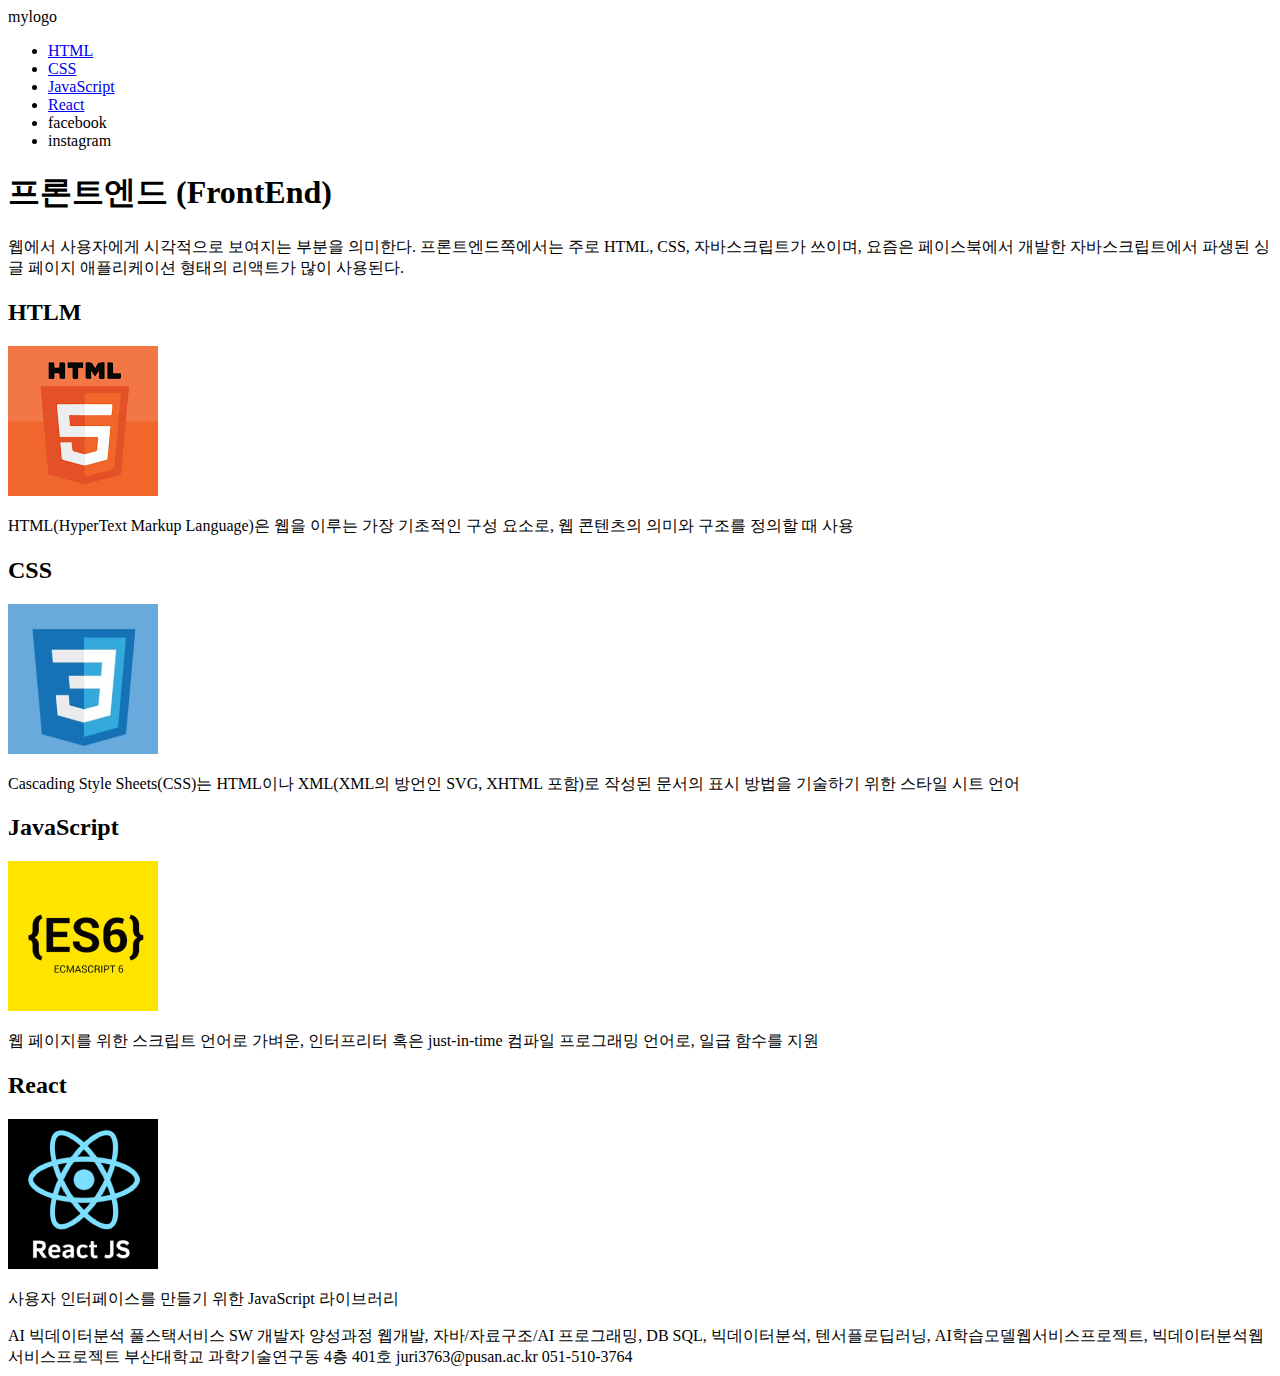
==== 02/02.html @ 07120f82 "02" ====
<!DOCTYPE html>
<html lang="ko">

<head>
    <meta charset="UTF-8">
    <meta name="viewport" content="width=device-width, initial-scale=1.0">
    <title>HTML 기초</title>
</head>

<body>
    <!-- 메뉴목록 -->
    <!-- vs코드에서 주석은 ctrl+/ -->
    <header>
        mylogo
        <ul>
            <li><a href='#d1'>HTML</a></li>
            <li><a href='#d2'>CSS</a></li>
            <li><a href='#d3'>JavaScript</a></li>
            <li><a href='#d4'>React</a></li>
            <li>facebook</li>
            <li>instagram</li>
        </ul>
    </header>
    <main>
        <article>
            <h1>프론트엔드 (FrontEnd)</h1>
            <p>
                웹에서 사용자에게 시각적으로 보여지는 부분을 의미한다. 프론트엔드쪽에서는 주로 HTML, CSS, 자바스크립트가 쓰이며, 요즘은 페이스북에서 개발한 자바스크립트에서 파생된 싱글 페이지
                애플리케이션 형태의 리액트가 많이 사용된다.
            </p>
        </article>

        <section id='d1'>
            <h2>HTLM</h2>
            <p>
                <img src='../img/html.png'>
            </p>
            <p>
                HTML(HyperText Markup Language)은 웹을 이루는 가장 기초적인 구성 요소로, 웹 콘텐츠의 의미와 구조를 정의할 때 사용
            </p>
        </section>

        <section id='d2'>
            <h2>CSS</h2>
            <p>
                <img src='../img/css.png'>
            </p>
            <p>
                Cascading Style Sheets(CSS)는 HTML이나 XML(XML의 방언인 SVG, XHTML 포함)로 작성된 문서의 표시 방법을 기술하기 위한 스타일 시트 언어
            </p>
        </section>

        <section id='d3'>
            <h2>JavaScript</h2>
            <p>
                <img src='../img/js.png'>
            </p>
            <p>
                웹 페이지를 위한 스크립트 언어로 가벼운, 인터프리터 혹은 just-in-time 컴파일 프로그래밍 언어로, 일급 함수를 지원
            </p>
        </section>

        <section id='d4'>
            <h2>React</h2>
            <p>
                <img src='../img/react.png'>
            </p>
            <p>
                사용자 인터페이스를 만들기 위한 JavaScript 라이브러리
            </p>
        </section>
    </main>
    <footer>
        <div>
            AI 빅데이터분석 풀스택서비스 SW 개발자 양성과정
            웹개발, 자바/자료구조/AI 프로그래밍, DB SQL, 빅데이터분석, 텐서플로딥러닝, AI학습모델웹서비스프로젝트, 빅데이터분석웹서비스프로젝트
            부산대학교 과학기술연구동 4층 401호 juri3763@pusan.ac.kr 051-510-3764
        </div>
    </footer>
</body>

</html>
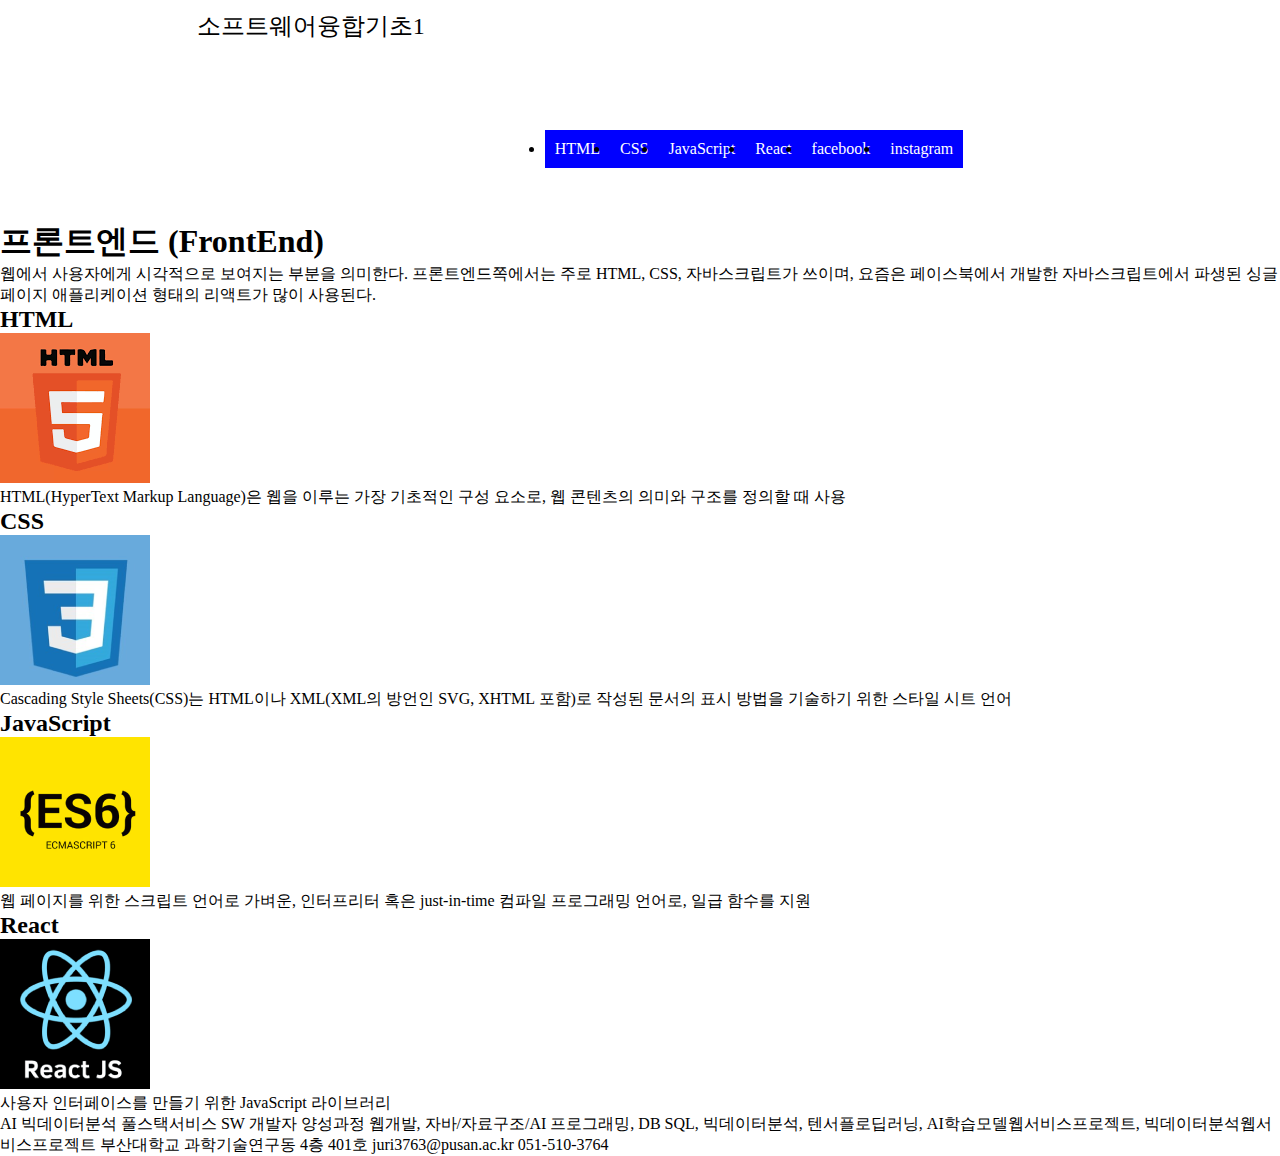
==== commit 452634e2: "css 배우기" ====
--- a/02/02.html
+++ b/02/02.html
@@ -4,21 +4,32 @@
 <head>
     <meta charset="UTF-8">
     <meta name="viewport" content="width=device-width, initial-scale=1.0">
-    <title>HTML 기초</title>
+    <title>CSS 기초</title>
+    <!-- 내부 스타일
+    <style>
+      section {
+        background-color: lightblue; 
+        color: blue;
+      }  
+    </style> -->
+    <!-- 외부 스타일 -->
+    <link rel='stylesheet' type='text/css' href='./02.css'>
 </head>
 
 <body>
     <!-- 메뉴목록 -->
     <!-- vs코드에서 주석은 ctrl+/ -->
     <header>
-        mylogo
+        <div>
+            소프트웨어융합기초1
+        </div>
         <ul>
             <li><a href='#d1'>HTML</a></li>
             <li><a href='#d2'>CSS</a></li>
             <li><a href='#d3'>JavaScript</a></li>
             <li><a href='#d4'>React</a></li>
-            <li>facebook</li>
-            <li>instagram</li>
+            <li><a href='#'>facebook</a></li>
+            <li><a href='#'>instagram</a></li>
         </ul>
     </header>
     <main>
@@ -30,40 +41,40 @@
             </p>
         </article>
 
-        <section id='d1'>
-            <h2>HTLM</h2>
+        <section id='d1' class='c1'>
+            <h2>HTML</h2>
             <p>
-                <img src='../img/html.png'>
+                <img src='../img/html.png' alt='html'>
             </p>
             <p>
                 HTML(HyperText Markup Language)은 웹을 이루는 가장 기초적인 구성 요소로, 웹 콘텐츠의 의미와 구조를 정의할 때 사용
             </p>
         </section>
 
-        <section id='d2'>
+        <section id='d2' class='c2'>
             <h2>CSS</h2>
             <p>
-                <img src='../img/css.png'>
+                <img src='../img/css.png' alt='css'>
             </p>
             <p>
                 Cascading Style Sheets(CSS)는 HTML이나 XML(XML의 방언인 SVG, XHTML 포함)로 작성된 문서의 표시 방법을 기술하기 위한 스타일 시트 언어
             </p>
         </section>
 
-        <section id='d3'>
+        <section id='d3' class='c1'>
             <h2>JavaScript</h2>
             <p>
-                <img src='../img/js.png'>
+                <img src='../img/js.png' alt='js'>
             </p>
             <p>
                 웹 페이지를 위한 스크립트 언어로 가벼운, 인터프리터 혹은 just-in-time 컴파일 프로그래밍 언어로, 일급 함수를 지원
             </p>
         </section>
 
-        <section id='d4'>
+        <section id='d4' class='c2'>
             <h2>React</h2>
             <p>
-                <img src='../img/react.png'>
+                <img src='../img/react.png' alt='react'>
             </p>
             <p>
                 사용자 인터페이스를 만들기 위한 JavaScript 라이브러리
--- a/02/02.css
+++ b/02/02.css
@@ -0,0 +1,47 @@
+/* 전체 요소 모두 선택 */
+* {
+    margin: 0px;
+    padding: 0px;
+}
+
+@media screen and (min-width: 480px) {
+    body {
+      background-color: white;
+    }
+  }
+
+body > header > div {
+    color: black;
+    font-size: x-large;
+    display: flex;
+    justify-content: center;
+}
+
+a {
+    text-decoration: none;
+    color: white;
+    background-color: blue;
+    display: inline-flex;
+    padding: 10px;
+}
+
+/* 가상 클래스 selector */
+a:hover {
+    color: white;
+    background-color: coral;
+}
+
+header {
+    display: flex;
+    justify-content: center;
+    align-items: start;
+    padding: 10px;
+    height: 200px;
+}
+
+ul {
+    border: 2px;
+    margin: 100px;
+    padding:20px;
+    display: flex;
+}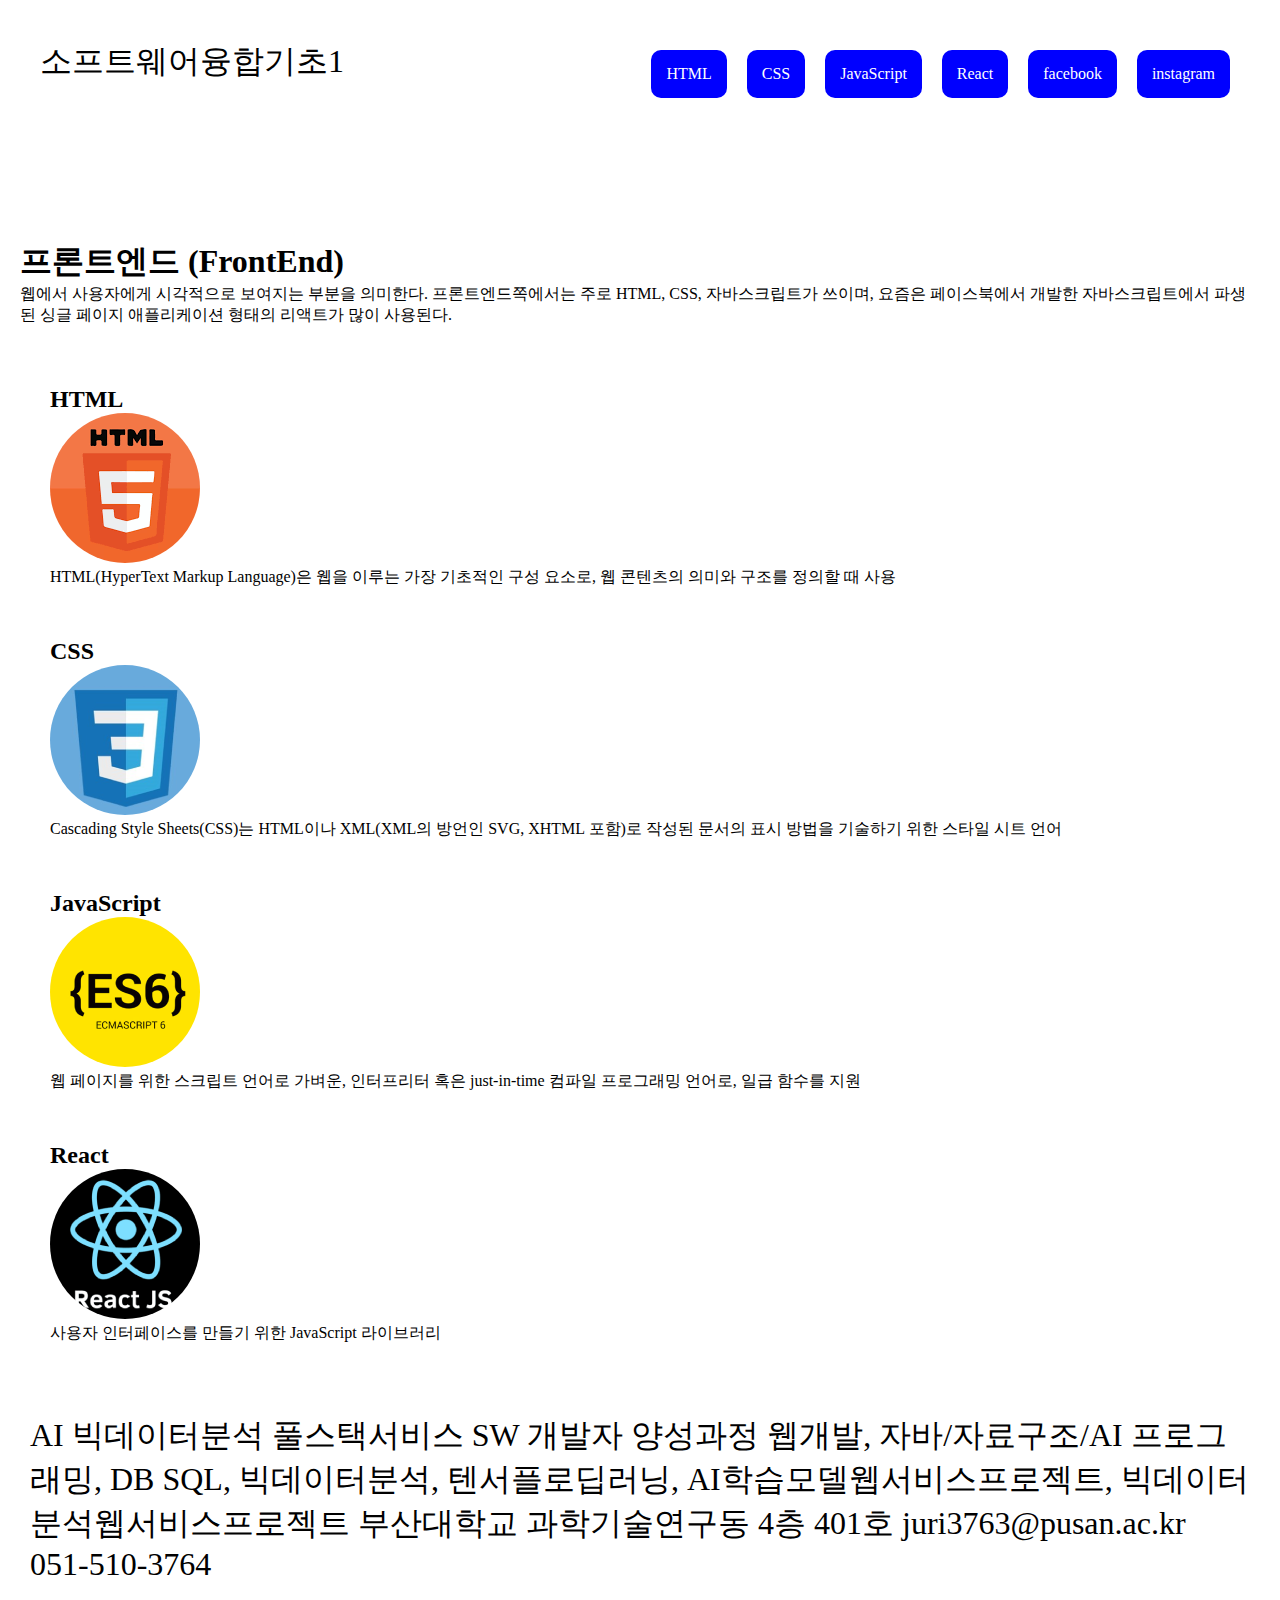
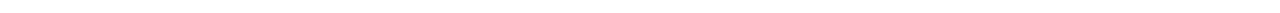
==== commit 8c56ea30: "교수님파일참조" ====
--- a/02/02.html
+++ b/02/02.html
@@ -7,7 +7,7 @@
     <title>CSS 기초</title>
     <!-- 내부 스타일
     <style>
-      section {
+      section {ㅁ
         background-color: lightblue; 
         color: blue;
       }  
--- a/02/02.css
+++ b/02/02.css
@@ -4,44 +4,71 @@
     padding: 0px;
 }
 
-@media screen and (min-width: 480px) {
-    body {
-      background-color: white;
-    }
-  }
-
-body > header > div {
-    color: black;
-    font-size: x-large;
-    display: flex;
-    justify-content: center;
-}
-
 a {
     text-decoration: none;
     color: white;
-    background-color: blue;
     display: inline-flex;
-    padding: 10px;
+    padding: 5px;
 }
 
-/* 가상 클래스 selector */
-a:hover {
-    color: white;
-    background-color: coral;
+/* 박스모델 */
+article {
+    border: 5px;
+    margin: 10px;
+    padding: 10px
 }
 
 header {
     display: flex;
-    justify-content: center;
+    justify-content: space-between;
     align-items: start;
     padding: 10px;
     height: 200px;
 }
 
+div {
+    font-size: xx-large;
+    border: 2px;
+    margin: 10px;
+    padding: 20px;
+    display: flex;
+}
+
 ul {
-    border: 2px;
-    margin: 100px;
-    padding:20px;
+    list-style: none;
+    margin: 10px;
+    padding: 20px;
     display: flex;
-}+}
+
+li {
+    display: inline-flex;
+    background-color: blue;
+    margin: 10px;
+    padding: 10px;
+    border-radius: 10px;
+}
+
+img {
+    border-radius: 50%;
+}
+
+section {
+    border: 5px;
+    margin: 50px;
+}
+
+/* 미디어쿼리 */
+@media screen and (min-width: 1024px) {
+    body {
+        background-color: white;
+      }
+
+  }
+
+@media screen and (max-width: 1024px) {
+    header {
+        display: flex;
+        flex-direction: column;
+    }
+  }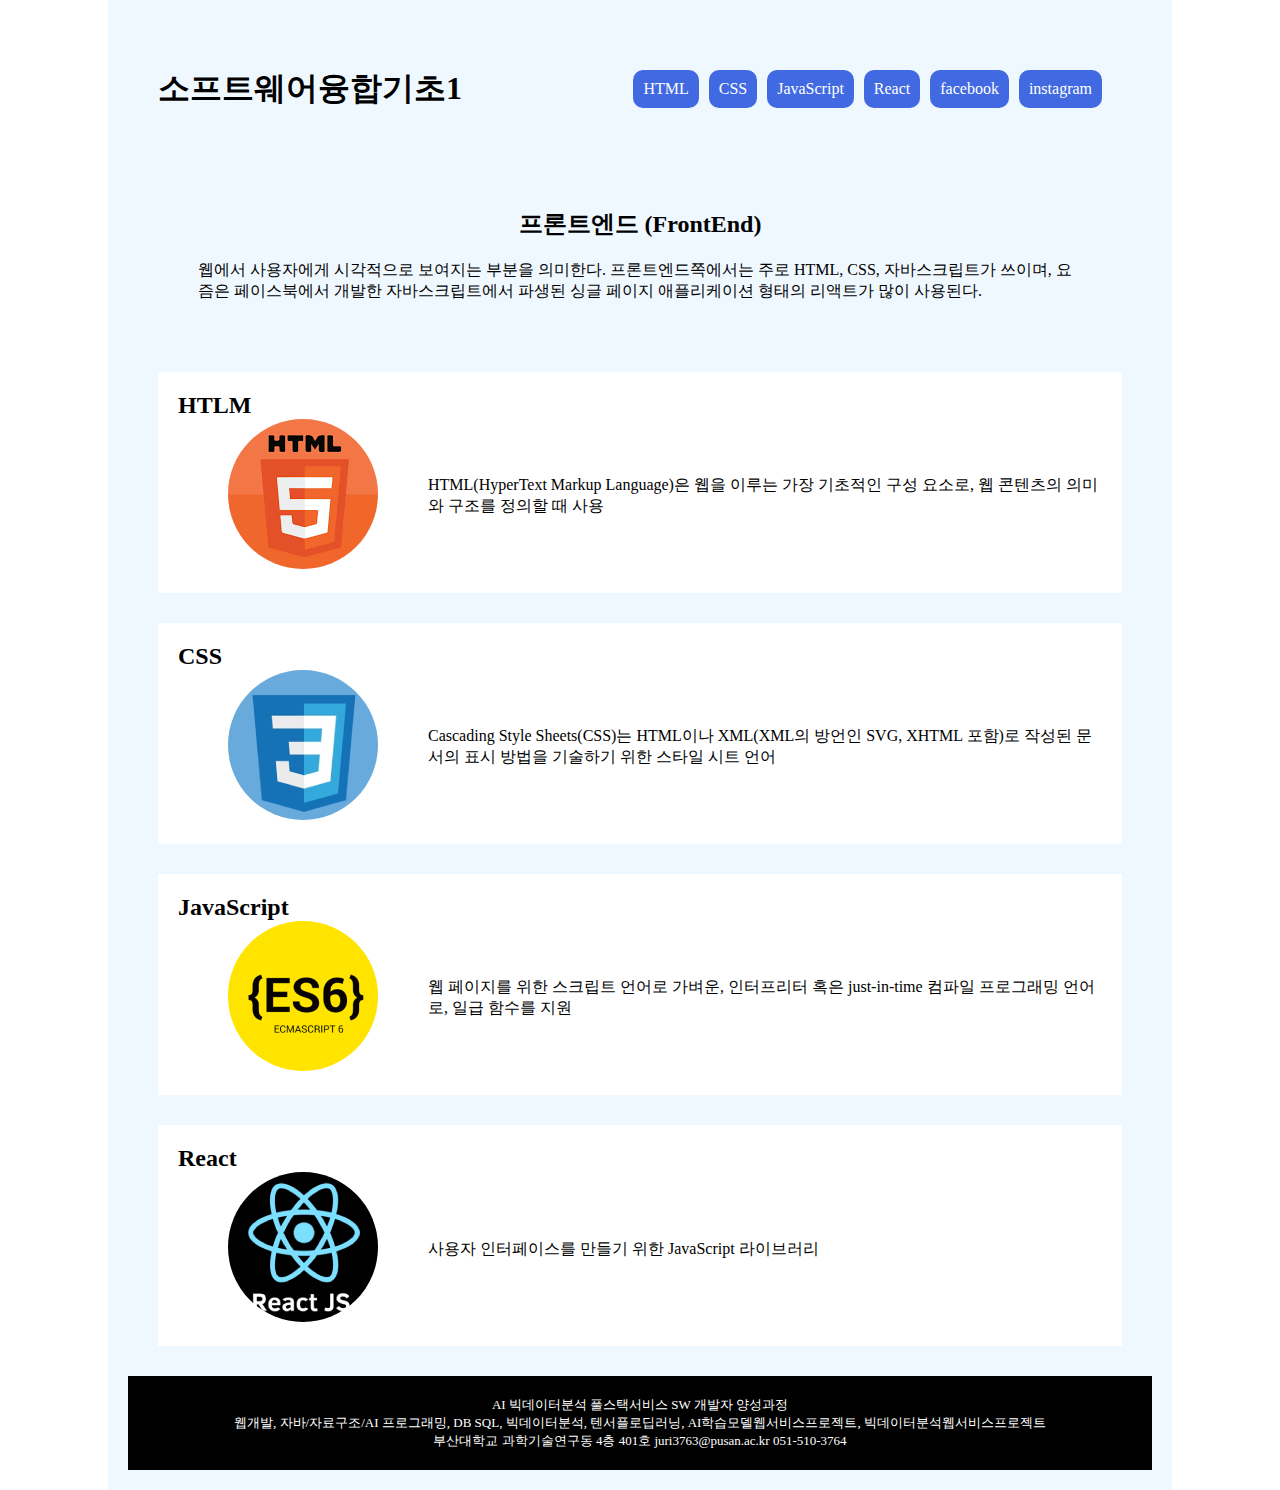
==== commit 2b3693e3: "02.html/css 수정" ====
--- a/02/02.html
+++ b/02/02.html
@@ -2,92 +2,105 @@
 <html lang="ko">
 
 <head>
-    <meta charset="UTF-8">
-    <meta name="viewport" content="width=device-width, initial-scale=1.0">
-    <title>CSS 기초</title>
-    <!-- 내부 스타일
-    <style>
-      section {ㅁ
-        background-color: lightblue; 
-        color: blue;
-      }  
-    </style> -->
-    <!-- 외부 스타일 -->
-    <link rel='stylesheet' type='text/css' href='./02.css'>
+  <meta charset="UTF-8">
+  <meta name="viewport" content="width=device-width, initial-scale=1.0">
+  <title>CSS 기초</title>
+  <!-- 내부 스타일
+  <style>
+    section {
+      background-color: lightblue;
+      color: blue;
+    }
+  </style> -->
+  <!-- 외부 스타일 -->
+  <link rel='stylesheet' type='text/css' href='./02.css'>
 </head>
 
 <body>
-    <!-- 메뉴목록 -->
-    <!-- vs코드에서 주석은 ctrl+/ -->
+  <!-- 메뉴목록 -->
+  <!-- vs코드에서 주석은 ctrl+/ -->
+  <div id='content'>
     <header>
-        <div>
-            소프트웨어융합기초1
-        </div>
-        <ul>
-            <li><a href='#d1'>HTML</a></li>
-            <li><a href='#d2'>CSS</a></li>
-            <li><a href='#d3'>JavaScript</a></li>
-            <li><a href='#d4'>React</a></li>
-            <li><a href='#'>facebook</a></li>
-            <li><a href='#'>instagram</a></li>
-        </ul>
+      <div>
+        소프트웨어융합기초1
+      </div>
+      <ul>
+        <li><a href='#d1'>HTML</a></li>
+        <li><a href='#d2'>CSS</a></li>
+        <li><a href='#d3'>JavaScript</a></li>
+        <li><a href='#d4'>React</a></li>
+        <li><a href="#">facebook</a></li>
+        <li><a href="#">instagram</a></li>
+      </ul>
     </header>
     <main>
-        <article>
-            <h1>프론트엔드 (FrontEnd)</h1>
-            <p>
-                웹에서 사용자에게 시각적으로 보여지는 부분을 의미한다. 프론트엔드쪽에서는 주로 HTML, CSS, 자바스크립트가 쓰이며, 요즘은 페이스북에서 개발한 자바스크립트에서 파생된 싱글 페이지
-                애플리케이션 형태의 리액트가 많이 사용된다.
-            </p>
-        </article>
+      <!-- 인라인 스타일
+    <article style='background-color: beige;color: brown;'>
+       -->
+      <article>
+        <h1>프론트엔드 (FrontEnd)</h1>
+        <p>
+          웹에서 사용자에게 시각적으로 보여지는 부분을 의미한다. 프론트엔드쪽에서는 주로 HTML, CSS, 자바스크립트가 쓰이며, 요즘은 페이스북에서 개발한 자바스크립트에서 파생된 싱글 페이지 애플리케이션
+          형태의
+          리액트가
+          많이 사용된다.
+        </p>
+      </article>
 
-        <section id='d1' class='c1'>
-            <h2>HTML</h2>
-            <p>
-                <img src='../img/html.png' alt='html'>
-            </p>
-            <p>
-                HTML(HyperText Markup Language)은 웹을 이루는 가장 기초적인 구성 요소로, 웹 콘텐츠의 의미와 구조를 정의할 때 사용
-            </p>
-        </section>
+      <section id='d1' class='c1'>
+        <h2>HTLM</h2>
+        <div>
+          <p>
+            <img src='../img/html.png' alt='html'>
+          </p>
+          <p>
+            HTML(HyperText Markup Language)은 웹을 이루는 가장 기초적인 구성 요소로, 웹 콘텐츠의 의미와 구조를 정의할 때 사용
+          </p>
+        </div>
+      </section>
 
-        <section id='d2' class='c2'>
-            <h2>CSS</h2>
-            <p>
-                <img src='../img/css.png' alt='css'>
-            </p>
-            <p>
-                Cascading Style Sheets(CSS)는 HTML이나 XML(XML의 방언인 SVG, XHTML 포함)로 작성된 문서의 표시 방법을 기술하기 위한 스타일 시트 언어
-            </p>
-        </section>
+      <section id='d2' class='c2'>
+        <h2>CSS</h2>
+        <div>
+          <p>
+            <img src='../img/css.png' alt='css'>
+          </p>
+          <p>
+            Cascading Style Sheets(CSS)는 HTML이나 XML(XML의 방언인 SVG, XHTML 포함)로 작성된 문서의 표시 방법을 기술하기 위한 스타일 시트 언어
+          </p>
+        </div>
+      </section>
 
-        <section id='d3' class='c1'>
-            <h2>JavaScript</h2>
-            <p>
-                <img src='../img/js.png' alt='js'>
-            </p>
-            <p>
-                웹 페이지를 위한 스크립트 언어로 가벼운, 인터프리터 혹은 just-in-time 컴파일 프로그래밍 언어로, 일급 함수를 지원
-            </p>
-        </section>
-
-        <section id='d4' class='c2'>
-            <h2>React</h2>
-            <p>
-                <img src='../img/react.png' alt='react'>
-            </p>
-            <p>
-                사용자 인터페이스를 만들기 위한 JavaScript 라이브러리
-            </p>
-        </section>
+      <section id='d3' class='c1'>
+        <h2>JavaScript</h2>
+        <div>
+          <p>
+            <img src='../img/js.png' alt='js'>
+          </p>
+          <p>
+            웹 페이지를 위한 스크립트 언어로 가벼운, 인터프리터 혹은 just-in-time 컴파일 프로그래밍 언어로, 일급 함수를 지원
+          </p>
+        </div>
+      </section>
+      <section id='d4' class='c2'>
+        <h2>React</h2>
+        <div>
+          <p>
+            <img src='../img/react.png' alt='react'>
+          </p>
+          <p>
+            사용자 인터페이스를 만들기 위한 JavaScript 라이브러리
+          </p>
+        </div>
+      </section>
     </main>
     <footer>
-        <div>
-            AI 빅데이터분석 풀스택서비스 SW 개발자 양성과정
-            웹개발, 자바/자료구조/AI 프로그래밍, DB SQL, 빅데이터분석, 텐서플로딥러닝, AI학습모델웹서비스프로젝트, 빅데이터분석웹서비스프로젝트
-            부산대학교 과학기술연구동 4층 401호 juri3763@pusan.ac.kr 051-510-3764
-        </div>
+      <p>AI 빅데이터분석 풀스택서비스 SW 개발자 양성과정</p>
+      <p>웹개발, 자바/자료구조/AI 프로그래밍, DB SQL, 빅데이터분석, 텐서플로딥러닝, AI학습모델웹서비스프로젝트, 빅데이터분석웹서비스프로젝트</p>
+      <p>부산대학교 과학기술연구동 4층 401호 juri3763@pusan.ac.kr 051-510-3764</p>
     </footer>
+  </div>
+  
 </body>
 
 </html>--- a/02/02.css
+++ b/02/02.css
@@ -1,74 +1,110 @@
 /* 전체 요소 모두 선택 */
 * {
     margin: 0px;
-    padding: 0px;
-}
-
-a {
+    padding: 0px; 
+  }
+  
+  body {
+    display: flex;
+    justify-content: center;
+    align-items: start;
+  }
+  
+  #content {
+    background-color: aliceblue;
+    padding: 20px;
+  }
+  
+  header {
+    margin: 20px;
+    padding: 10px;
+  }
+  
+  header > div, header > ul {
+    display: flex;
+    justify-content: center;
+    align-items: center;
+  }
+  
+  header > div {
+    font-size: xx-large;
+    font-weight: bold;
+  }
+  
+  header > ul {
+    margin: 20px;
+  }
+  
+  header li {
+    list-style: none;
+    display: inline-flex;
+    margin-left: 10px;
+    padding: 10px;
+    border-radius: 10px;
+    background-color:royalblue;
+  }
+  
+  header li:hover {
+    background-color: coral;
+  }
+  
+  a {
     text-decoration: none;
     color: white;
-    display: inline-flex;
-    padding: 5px;
-}
-
-/* 박스모델 */
-article {
-    border: 5px;
-    margin: 10px;
-    padding: 10px
-}
-
-header {
+  }
+   
+  article , section {
+    margin: 30px;
+  }
+  
+  h1 {
+    font-size: x-large;
+    margin-bottom: 20px;
+    text-align: center;
+  }
+  
+  article {
+    padding: 40px;
+  }
+  section {
+    background-color: white;
+    padding: 20px;
+  }
+  
+  section > div {
     display: flex;
-    justify-content: space-between;
-    align-items: start;
-    padding: 10px;
-    height: 200px;
-}
-
-div {
-    font-size: xx-large;
-    border: 2px;
-    margin: 10px;
-    padding: 20px;
-    display: flex;
-}
-
-ul {
-    list-style: none;
-    margin: 10px;
-    padding: 20px;
-    display: flex;
-}
-
-li {
-    display: inline-flex;
-    background-color: blue;
-    margin: 10px;
-    padding: 10px;
-    border-radius: 10px;
-}
-
-img {
+    justify-content: start;
+    align-items: center;
+  }
+  
+  section p {
+    margin-left: 50px;
+  }
+  
+  img {
     border-radius: 50%;
-}
-
-section {
-    border: 5px;
-    margin: 50px;
-}
-
-/* 미디어쿼리 */
-@media screen and (min-width: 1024px) {
-    body {
-        background-color: white;
-      }
-
   }
-
-@media screen and (max-width: 1024px) {
+  
+  footer {
+     background-color: black;
+     color: white;
+     display: flex;
+     justify-content: center;
+     align-items: center;
+     flex-direction: column;
+     padding: 20px;
+     font-size: small;
+  }
+  
+  
+  /* 미디어쿼리 */
+  @media screen and (min-width: 1280px) {
+    #content {
+      width: 80%;
+    }
     header {
-        display: flex;
-        flex-direction: column;
+      display: flex;
+      justify-content: space-between;
+      align-items: center;
     }
   }